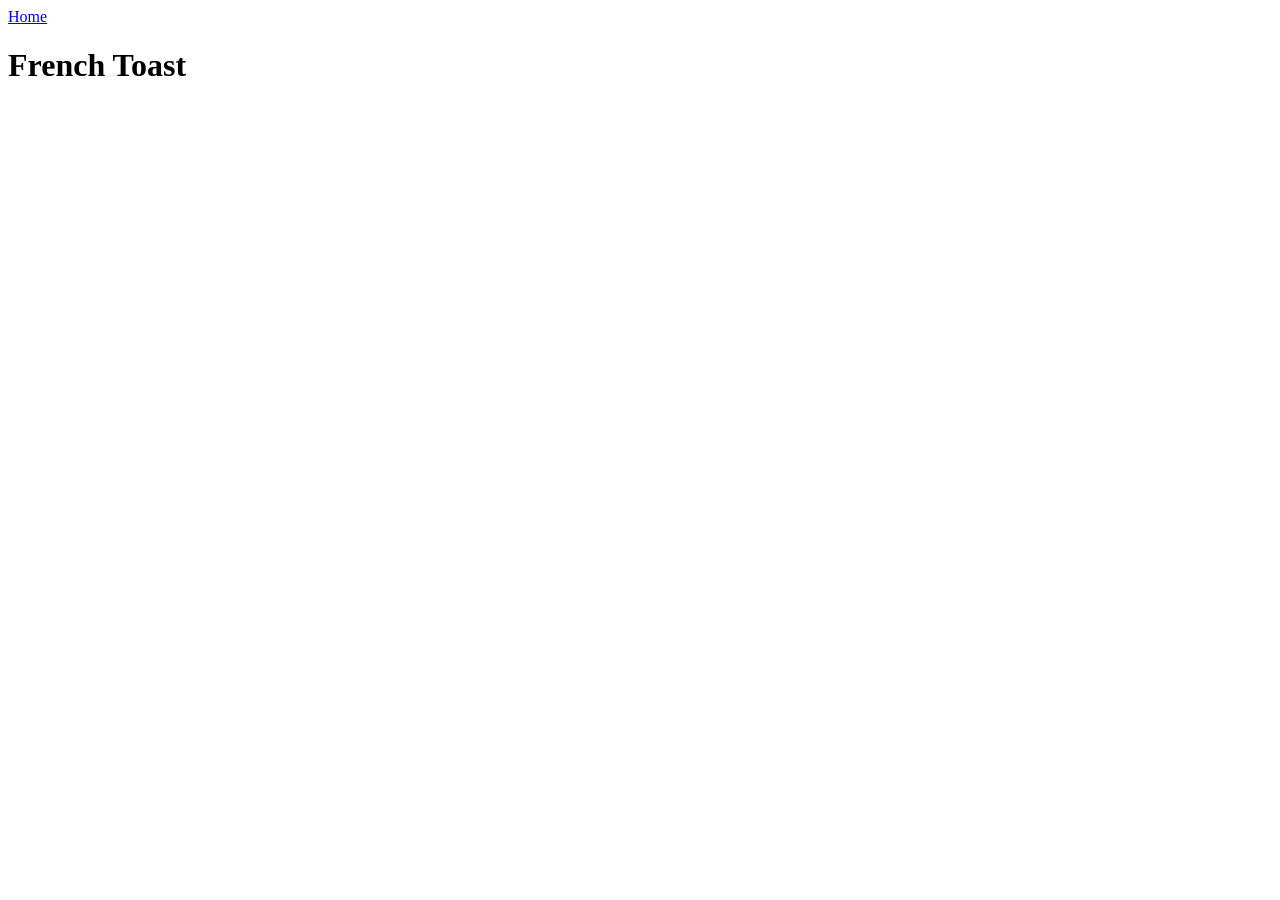
==== recipes/french-toast.html @ 560343fb "Add french-toast.html and edit index.html" ====
<!DOCTYPE html>
    <html lang="en">
        <head>
            <meta charset="UTF-8">
            <title></title>
        </head>

        <body>
            <a href="../index.html">Home</a>
            <h1>French Toast</h1>
        </body>
    </html>
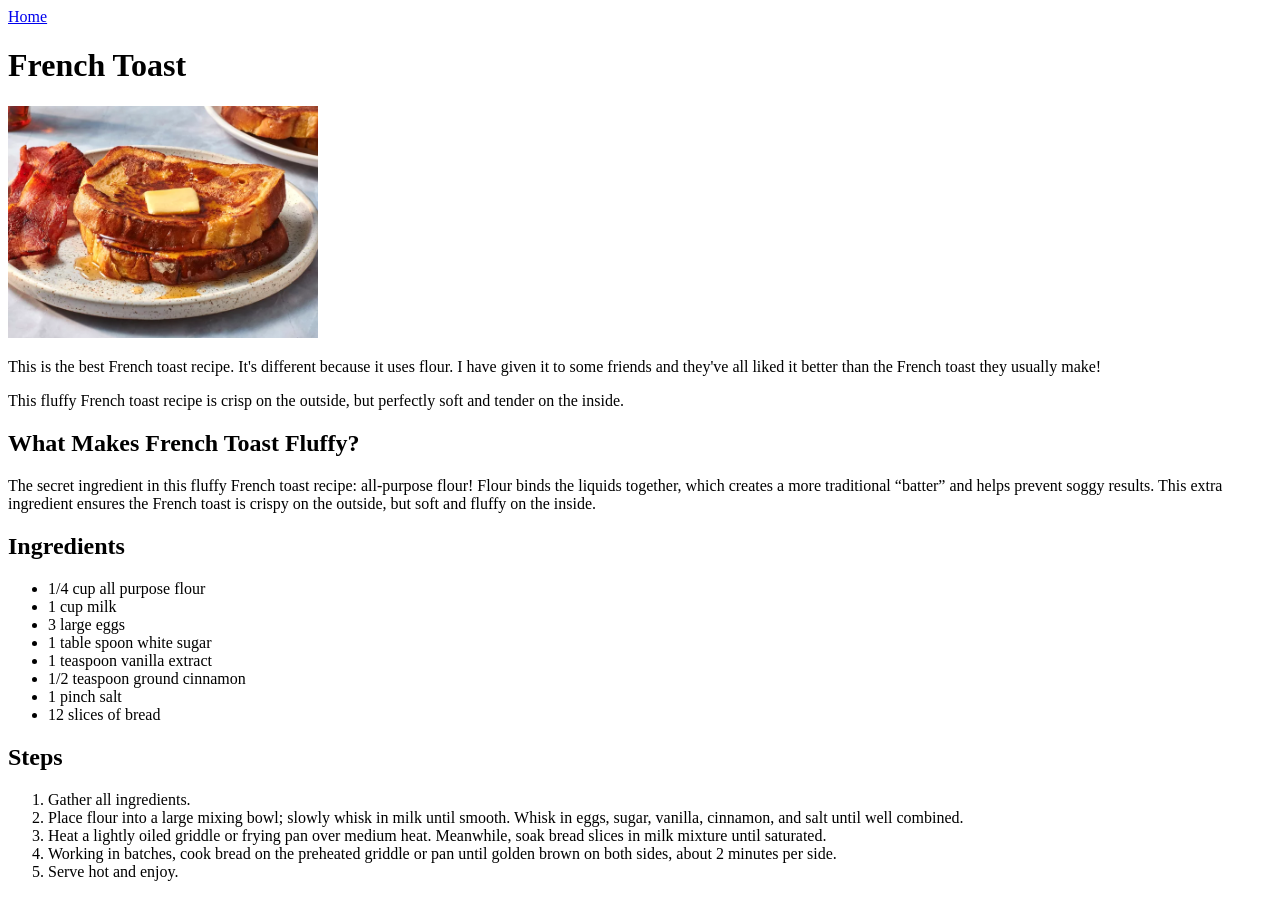
==== commit 0c873dcb: "Update README.md and french-toast.html add img/french-toast.jpg" ====
--- a/recipes/french-toast.html
+++ b/recipes/french-toast.html
@@ -8,5 +8,30 @@
         <body>
             <a href="../index.html">Home</a>
             <h1>French Toast</h1>
+            <img src="./img/french-toast.jpg" width="310" alt="a stack of french toast with melted butter and syrup"/>
+            <p>This is the best French toast recipe. It's different because it uses flour. I have given it to some friends and they've all liked it better than the French toast they usually make!</p>
+            <p>This fluffy French toast recipe is crisp on the outside, but perfectly soft and tender on the inside. </p>
+            <p><h2>What Makes French Toast Fluffy?</h2></p>
+            <p>The secret ingredient in this fluffy French toast recipe: all-purpose flour! Flour binds the liquids together, which creates a more traditional “batter” and helps prevent soggy results. This extra ingredient ensures the French toast is crispy on the outside, but soft and fluffy on the inside. </p>
+            <p><h2>Ingredients</h2></p>
+            <ul>
+                <li>1/4 cup all purpose flour</li>
+                <li>1 cup milk</li>
+                <li>3 large eggs</li>
+                <li>1 table spoon white sugar</li>
+                <li>1 teaspoon vanilla extract</li>
+                <li>1/2 teaspoon ground cinnamon</li>
+                <li>1 pinch salt</li>
+                <li>12 slices of bread</li>
+            </ul>
+            <h2>Steps</h2>
+            <ol>
+                <li>Gather all ingredients.</li>
+                <li>Place flour into a large mixing bowl; slowly whisk in milk until smooth. Whisk in eggs, sugar, vanilla, cinnamon, and salt until well combined.</li>
+                <li>Heat a lightly oiled griddle or frying pan over medium heat. Meanwhile, soak bread slices in milk mixture until saturated.</li>
+                <li>Working in batches, cook bread on the preheated griddle or pan until golden brown on both sides, about 2 minutes per side.</li>
+                <li>Serve hot and enjoy.</li>
+            </ol>
+
         </body>
     </html>
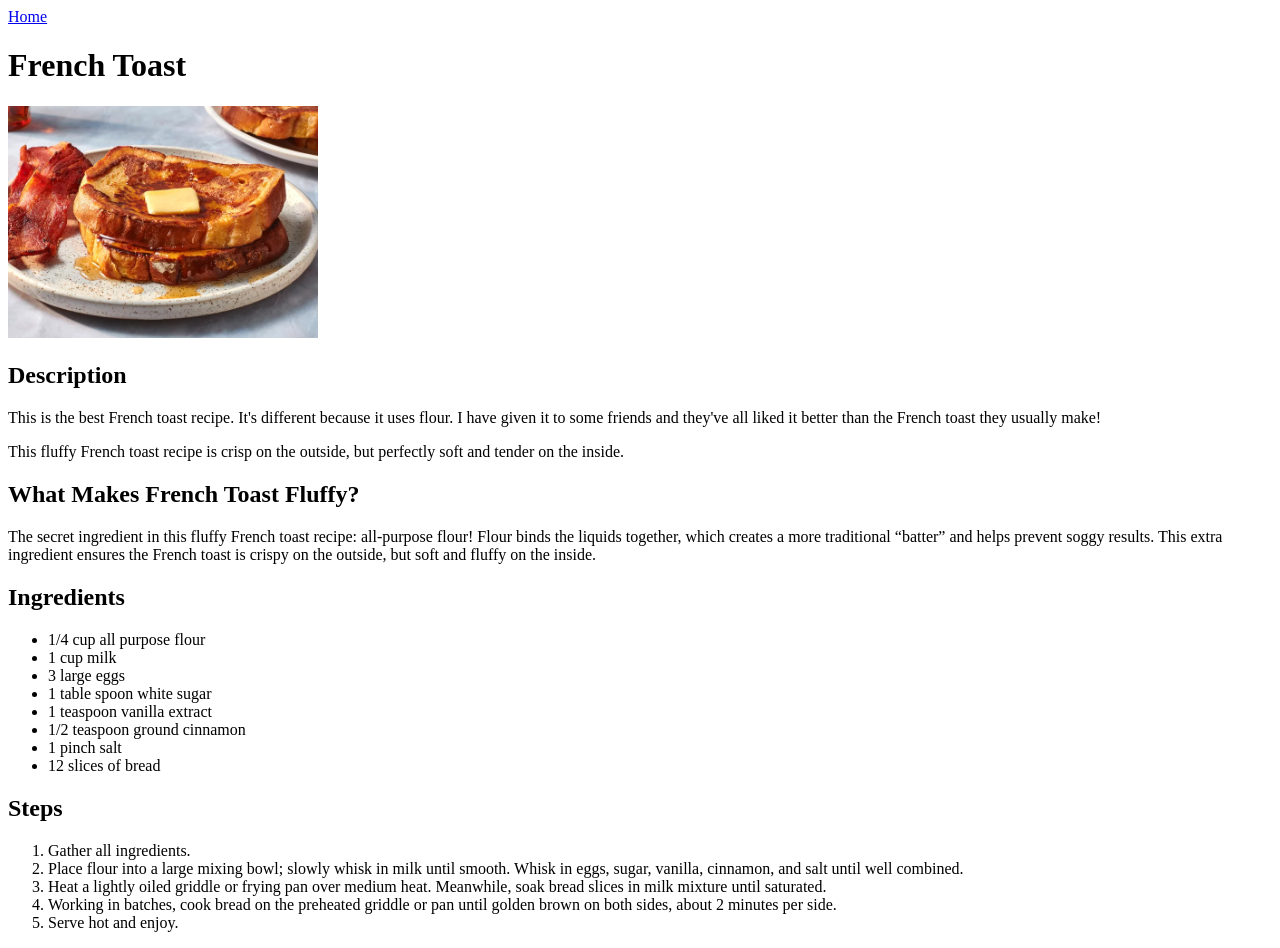
==== commit 2d48ee54: "Edit index and french-toast.html add tres-leches-cake.html and jpg" ====
--- a/recipes/french-toast.html
+++ b/recipes/french-toast.html
@@ -2,13 +2,14 @@
     <html lang="en">
         <head>
             <meta charset="UTF-8">
-            <title></title>
+            <title>French Toast</title>
         </head>
 
         <body>
             <a href="../index.html">Home</a>
             <h1>French Toast</h1>
             <img src="./img/french-toast.jpg" width="310" alt="a stack of french toast with melted butter and syrup"/>
+            <h2>Description</h2>
             <p>This is the best French toast recipe. It's different because it uses flour. I have given it to some friends and they've all liked it better than the French toast they usually make!</p>
             <p>This fluffy French toast recipe is crisp on the outside, but perfectly soft and tender on the inside. </p>
             <p><h2>What Makes French Toast Fluffy?</h2></p>
